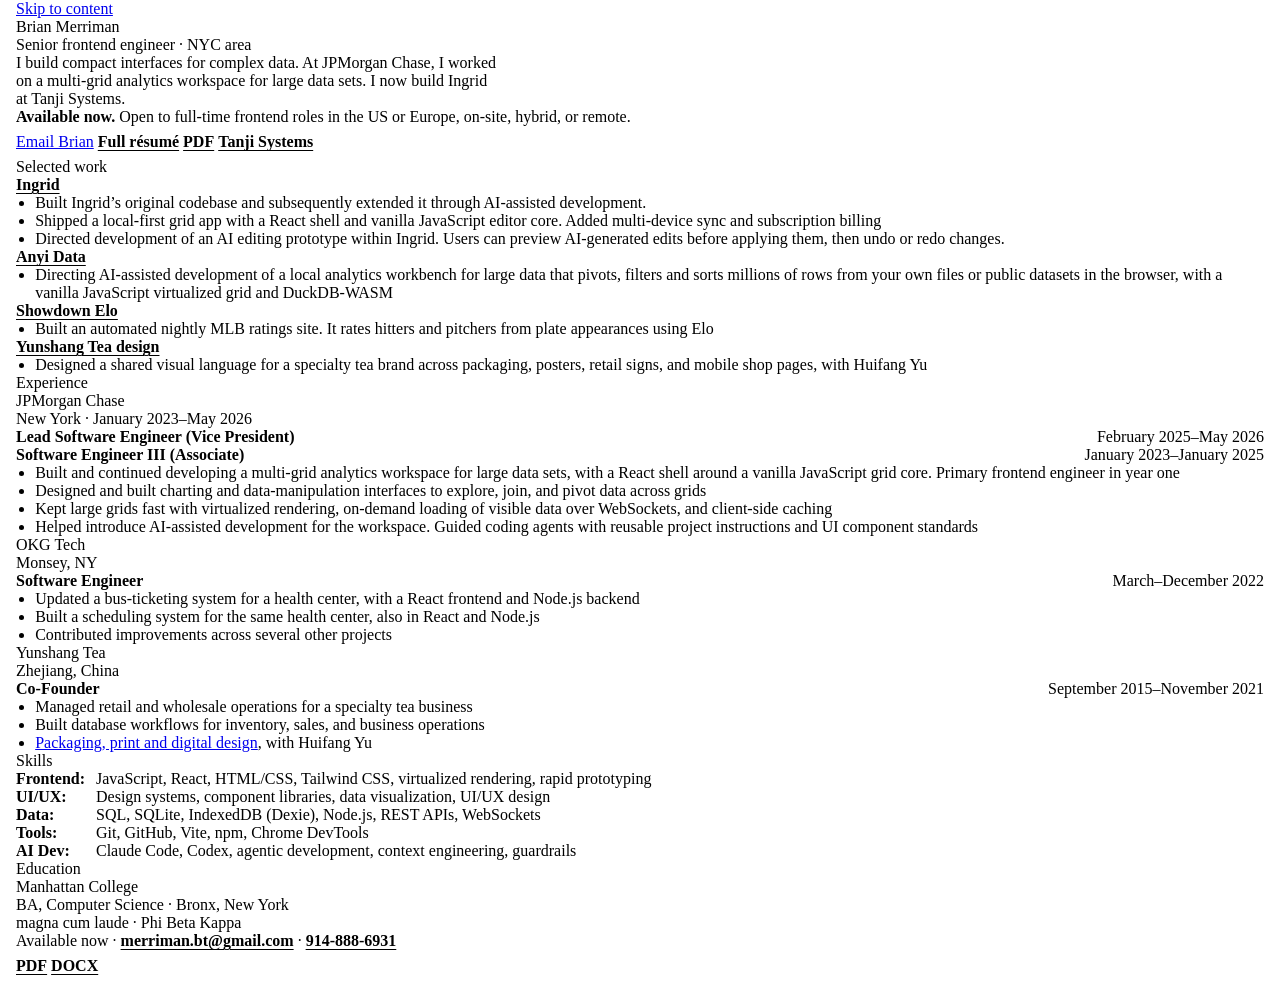
==== index.html @ 251524f6 "Anyi Data is released: the work-in-progress banner goes Co-Authored-By: Claude Opus 5.5 <noreply@ant" ====
<!doctype html>
<html lang="en">
<head>
<meta charset="utf-8">
<meta name="viewport" content="width=device-width, initial-scale=1">
<title>Brian Merriman — Senior Frontend Engineer</title>
<meta name="description" content="Senior frontend engineer for complex-data applications. Former Lead Software Engineer (Vice President) at JPMorgan Chase, with selected independent software projects. Open to full-time roles.">
<meta property="og:title" content="Brian Merriman — Senior Frontend Engineer">
<meta property="og:description" content="Senior frontend engineer for complex-data applications, based in the NYC area. Open to full-time roles in the US or Europe.">
<link rel="icon" href="favicon.svg" type="image/svg+xml">
<link rel="icon" href="favicon.ico" sizes="32x32">
<link rel="stylesheet" href="https://tanji.systems/fonts/fonts.css">
<link rel="stylesheet" href="https://tanji.systems/tokens.css">
<link rel="stylesheet" href="https://tanji.systems/public-web.css">
<style>
:root{color-scheme:light}
body{--keaiui-web-page-font-size:var(--text-size-web-subheading);margin:0;padding:0 16px 24px;color:var(--color-text);background:var(--color-surface-page);overflow-wrap:anywhere;
  font:var(--text-size-web-subheading)/1.55 var(--font-sans)}
.wrap{--keaiui-web-shell-width:720px}
.site-header{padding:var(--space-8) 0 var(--space-7);
  border-bottom:1px solid var(--color-border-strong)}
h1{margin:0;color:var(--color-text-strong);font:600 var(--text-size-web-display)/1.2 var(--font-serif)}
.role{margin:var(--space-4) 0 0;color:var(--color-text-muted);font-size:var(--text-size-web-body)}
.intro{max-width:60ch;margin:var(--space-6) 0 0;color:var(--color-text-strong);font:500 var(--text-size-web-lead)/1.45 var(--font-serif)}
.availability{margin:var(--space-6) 0 0;font-size:var(--text-size-web-body)}
.primary-links{gap:var(--space-6);margin-top:var(--space-6);font-size:var(--text-size-web-body)}
.primary-links a:not(.keaiui-web-action),.footer-links a{display:inline-flex;align-items:center;min-height:32px}
.primary-links a:not(.keaiui-web-action),.work-entry a,footer a{color:var(--color-accent);font-weight:600;
  text-underline-offset:3px}
.primary-links a:not(.keaiui-web-action):hover,.work-entry a:hover,footer a:hover{color:var(--color-accent-hover)}
footer a[href^="tel:"]{white-space:nowrap}
main section{padding:var(--space-7) 0}
main section + section{border-top:1px solid var(--color-border)}
section[aria-labelledby="work-heading"]{padding-inline:var(--space-6);background:var(--color-accent-tint)}
h2{margin:0 0 var(--space-5);color:var(--color-text-strong);font:600 var(--text-size-web-heading)/1.25 var(--font-serif)}
.work-entry + .work-entry{margin-top:var(--space-6);padding-top:var(--space-6);border-top:1px solid var(--color-border)}
.experience-entry + .experience-entry{margin-top:var(--space-6);padding-top:var(--space-6);border-top:1px solid var(--color-border)}
h3{margin:0;color:var(--color-text-strong);font:600 var(--text-size-web-subheading)/1.3 var(--font-serif)}
.job-meta{margin:var(--space-2) 0 0;color:var(--color-text-muted);font-size:var(--text-size-web-body)}
.job-progression{margin:var(--space-4) 0 0;color:var(--color-text-strong);font-size:var(--text-size-web-body)}
.job-roles{margin:var(--space-5) 0 0;font-size:var(--text-size-web-body)}
.job-roles > div{display:flex;flex-wrap:wrap;justify-content:space-between;column-gap:var(--space-6);row-gap:var(--space-1)}
.job-roles > div + div{margin-top:var(--space-4)}
.job-roles dt{flex:1 1 20rem;font-weight:600;color:var(--color-text-strong)}
.job-roles dd{margin:0;color:var(--color-text-muted)}
.work-entry ul,.experience-entry ul{margin:var(--space-4) 0 0;padding-left:1.2em}
.work-entry li,.experience-entry li{margin:0 0 var(--space-4)}
.work-entry li:last-child,.experience-entry li:last-child{margin-bottom:0}
.skills p{display:flex;gap:var(--space-4);margin:0 0 var(--space-5)}
.skills strong{flex:0 0 5em}
.skills span{flex:1;min-width:0}
.skills p:last-child{margin-bottom:0}
footer{padding:var(--space-6) 0;border-top:1px solid var(--color-border-strong);
  color:var(--color-text-muted);font-size:var(--text-size-web-body)}
.footer-links{gap:var(--space-6)}
@media (max-width:600px){
  .skills p{flex-direction:column;gap:var(--space-2)}
  .skills strong{flex-basis:auto}
}
@media (max-width:480px){
  body{padding-inline:12px}
  .site-header{padding-block:var(--space-7)}
  .primary-links,.footer-links{column-gap:16px;row-gap:0}
  .primary-links a:not(.keaiui-web-action),.footer-links a{min-height:44px}
  .work-entry h3 a{display:inline-flex;align-items:center;min-height:44px}
  .job-meta,footer{font-size:var(--text-size-web-body)}
}
</style>
</head>
<body class="keaiui-web-page">
<a class="keaiui-web-skip-link" href="#main">Skip to content</a>
<div class="wrap keaiui-web-shell">
<header class="site-header">
  <h1>Brian Merriman</h1>
  <p class="role">Senior frontend engineer · NYC area</p>
  <p class="intro">I build compact interfaces for complex data. At JPMorgan Chase, I worked on a multi-grid analytics workspace for large data sets. I now build Ingrid at Tanji Systems.</p>
  <p class="availability"><strong>Available now.</strong> Open to full-time frontend roles in the US or Europe, on-site, hybrid, or remote.</p>
  <nav class="primary-links keaiui-web-nav" aria-label="Contact and profile">
    <a class="keaiui-web-action keaiui-web-action-primary" href="mailto:merriman.bt@gmail.com">Email Brian</a>
    <a href="resume.html">Full résumé</a>
    <a href="resume.pdf" download="Brian_Merriman_Resume.pdf">PDF</a>
    <a href="https://tanji.systems/">Tanji Systems</a>
  </nav>
</header>

<main id="main">
<section aria-labelledby="work-heading">
  <h2 id="work-heading">Selected work</h2>
  <article class="work-entry">
    <h3><a href="https://ingrid.tanji.systems">Ingrid</a></h3>
    <ul>
      <li>Built Ingrid’s original codebase and subsequently extended it through AI-assisted development.</li>
      <li>Shipped a local-first grid app with a React shell and vanilla JavaScript editor core. Added multi-device sync and subscription billing</li>
      <li>Directed development of an AI editing prototype within Ingrid. Users can preview AI-generated edits before applying them, then undo or redo changes.</li>
    </ul>
  </article>
  <article class="work-entry">
    <h3><a href="https://anyi.tanji.systems">Anyi Data</a></h3>
    <ul>
      <li>Directing AI-assisted development of a local analytics workbench for large data that pivots, filters and sorts millions of rows from your own files or public datasets in the browser, with a vanilla JavaScript virtualized grid and DuckDB-WASM</li>
    </ul>
  </article>
  <article class="work-entry">
    <h3><a href="https://showdown.tanji.systems">Showdown Elo</a></h3>
    <ul>
      <li>Built an automated nightly MLB ratings site. It rates hitters and pitchers from plate appearances using Elo</li>
    </ul>
  </article>
  <article class="work-entry">
    <h3><a href="yunshang/">Yunshang Tea design</a></h3>
    <ul>
      <li>Designed a shared visual language for a specialty tea brand across packaging, posters, retail signs, and mobile shop pages, with Huifang Yu</li>
    </ul>
  </article>
</section>

<section aria-labelledby="experience-heading">
  <h2 id="experience-heading">Experience</h2>
  <article class="experience-entry">
    <h3>JPMorgan Chase</h3>
    <p class="job-meta">New York · January 2023–May 2026</p>
    <dl class="job-roles">
      <div><dt>Lead Software Engineer (Vice President)</dt><dd>February 2025–May 2026</dd></div>
      <div><dt>Software Engineer III (Associate)</dt><dd>January 2023–January 2025</dd></div>
    </dl>
    <ul>
      <li>Built and continued developing a multi-grid analytics workspace for large data sets, with a React shell around a vanilla JavaScript grid core. Primary frontend engineer in year one</li>
      <li>Designed and built charting and data-manipulation interfaces to explore, join, and pivot data across grids</li>
      <li>Kept large grids fast with virtualized rendering, on-demand loading of visible data over WebSockets, and client-side caching</li>
      <li>Helped introduce AI-assisted development for the workspace. Guided coding agents with reusable project instructions and UI component standards</li>
    </ul>
  </article>
  <article class="experience-entry">
    <h3>OKG Tech</h3>
    <p class="job-meta">Monsey, NY</p>
    <dl class="job-roles">
      <div><dt>Software Engineer</dt><dd>March–December 2022</dd></div>
    </dl>
    <ul>
      <li>Updated a bus-ticketing system for a health center, with a React frontend and Node.js backend</li>
      <li>Built a scheduling system for the same health center, also in React and Node.js</li>
      <li>Contributed improvements across several other projects</li>
    </ul>
  </article>
  <article class="experience-entry">
    <h3>Yunshang Tea</h3>
    <p class="job-meta">Zhejiang, China</p>
    <dl class="job-roles">
      <div><dt>Co-Founder</dt><dd>September 2015–November 2021</dd></div>
    </dl>
    <ul>
      <li>Managed retail and wholesale operations for a specialty tea business</li>
      <li>Built database workflows for inventory, sales, and business operations</li>
      <li><a href="yunshang/">Packaging, print and digital design</a>, with Huifang Yu</li>
    </ul>
  </article>
</section>

<section class="skills" aria-labelledby="skills-heading">
<h2 id="skills-heading">Skills</h2>
<p><strong>Frontend:</strong> <span>JavaScript, React, HTML/CSS, Tailwind CSS, virtualized rendering, rapid prototyping</span></p>
<p><strong>UI/UX:</strong> <span>Design systems, component libraries, data visualization, UI/UX design</span></p>
<p><strong>Data:</strong> <span>SQL, SQLite, IndexedDB (Dexie), Node.js, REST APIs, WebSockets</span></p>
<p><strong>Tools:</strong> <span>Git, GitHub, Vite, npm, Chrome DevTools</span></p>
<p><strong>AI Dev:</strong> <span>Claude Code, Codex, agentic development, context engineering, guardrails</span></p>
</section>

<section aria-labelledby="education-heading">
  <h2 id="education-heading">Education</h2>
  <article class="experience-entry">
    <h3>Manhattan College</h3>
    <p class="job-meta">BA, Computer Science · Bronx, New York</p>
    <p class="job-progression">magna cum laude · Phi Beta Kappa</p>
  </article>
</section>
</main>

<footer class="keaiui-web-footer">
  <span>Available now · <a href="mailto:merriman.bt@gmail.com">merriman.bt@gmail.com</a> · <a href="tel:+19148886931">914-888-6931</a></span>
  <nav class="footer-links keaiui-web-nav" aria-label="Résumé downloads">
    <a href="resume.pdf" download="Brian_Merriman_Resume.pdf">PDF</a>
    <a href="resume.docx" download="Brian_Merriman_Resume.docx">DOCX</a>
  </nav>
</footer>
</div>
</body>
</html>
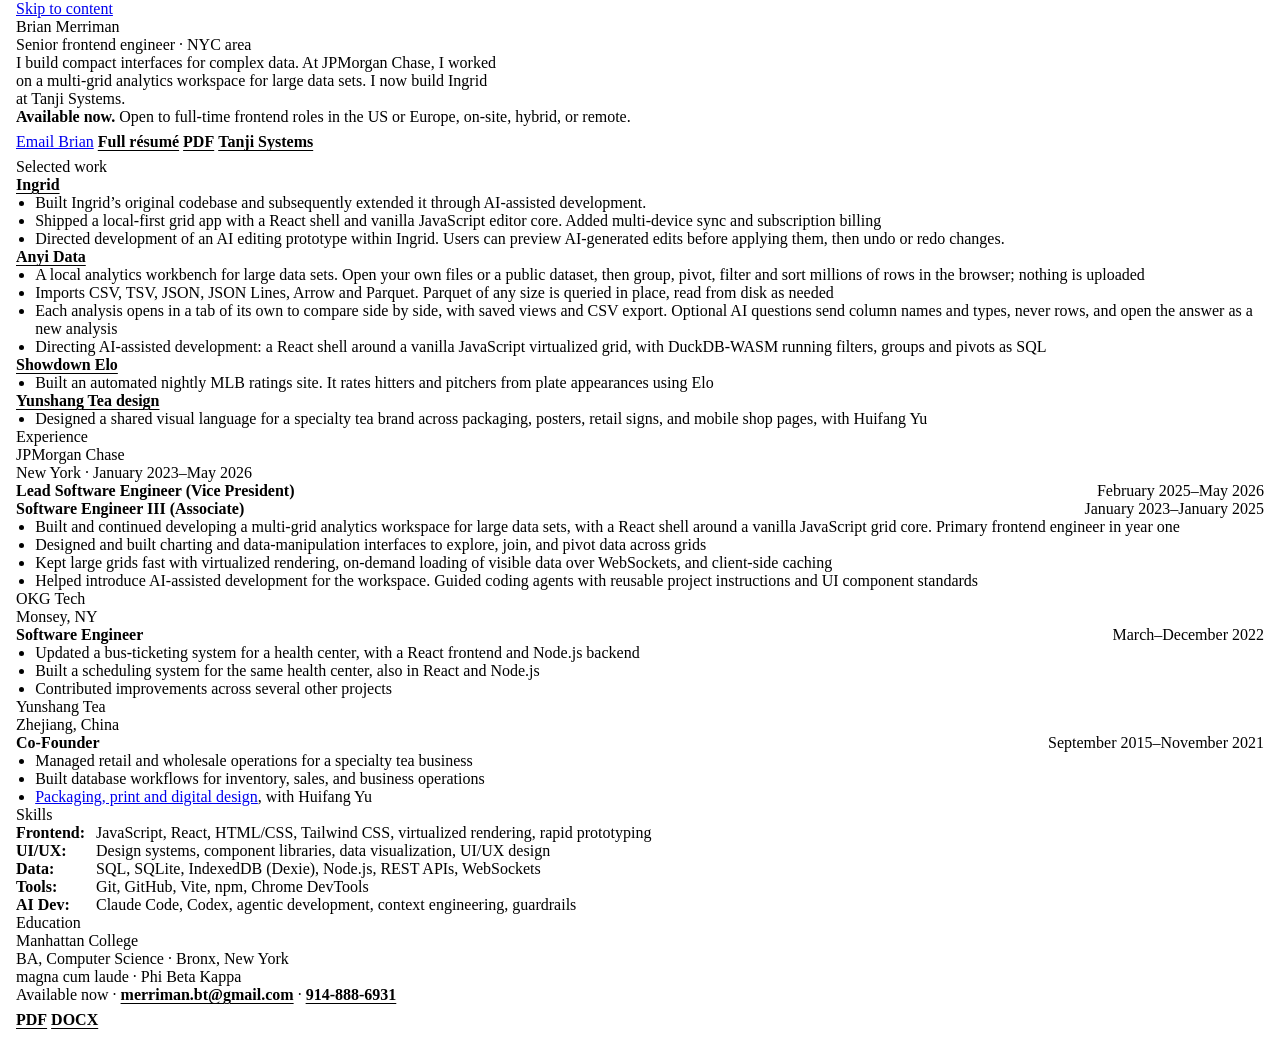
==== commit b2509221: "Anyi Data bullets and résumé entry; Yunshang: Digital design before signs, signs in use linked From " ====
--- a/index.html
+++ b/index.html
@@ -97,7 +97,10 @@
   <article class="work-entry">
     <h3><a href="https://anyi.tanji.systems">Anyi Data</a></h3>
     <ul>
-      <li>Directing AI-assisted development of a local analytics workbench for large data that pivots, filters and sorts millions of rows from your own files or public datasets in the browser, with a vanilla JavaScript virtualized grid and DuckDB-WASM</li>
+      <li>A local analytics workbench for large data sets. Open your own files or a public dataset, then group, pivot, filter and sort millions of rows in the browser; nothing is uploaded</li>
+      <li>Imports CSV, TSV, JSON, JSON Lines, Arrow and Parquet. Parquet of any size is queried in place, read from disk as needed</li>
+      <li>Each analysis opens in a tab of its own to compare side by side, with saved views and CSV export. Optional AI questions send column names and types, never rows, and open the answer as a new analysis</li>
+      <li>Directing AI-assisted development: a React shell around a vanilla JavaScript virtualized grid, with DuckDB-WASM running filters, groups and pivots as SQL</li>
     </ul>
   </article>
   <article class="work-entry">
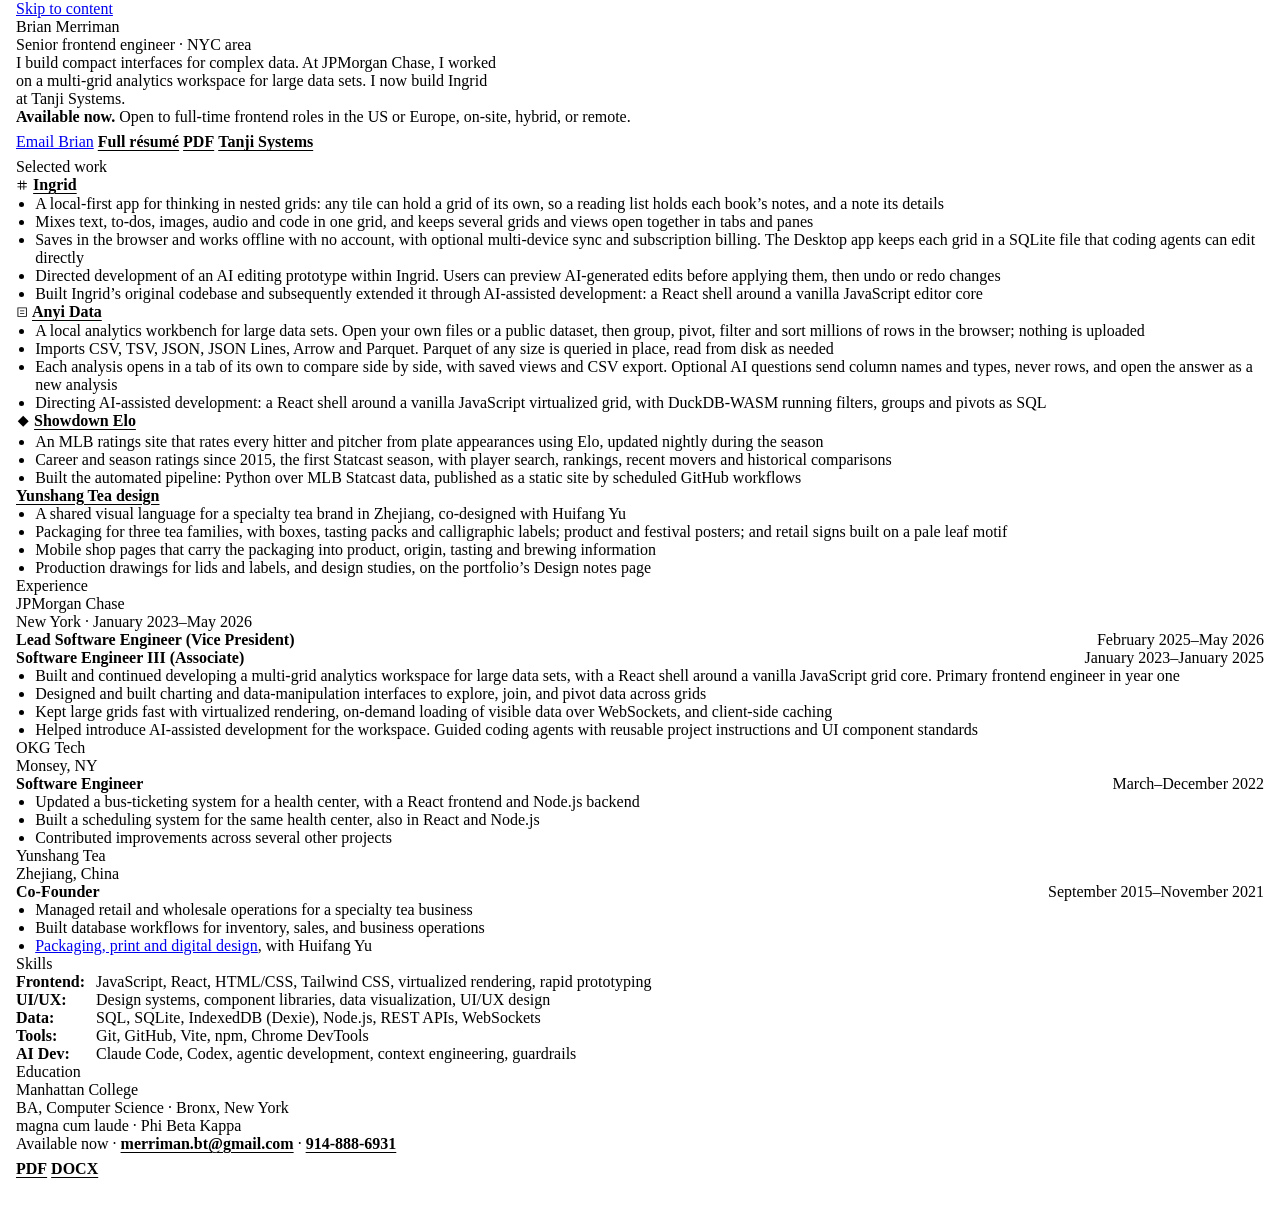
==== commit 662f16b3: "Fuller Selected work entries with product marks Co-Authored-By: Claude Opus 5.5 <noreply@anthropic.c" ====
--- a/index.html
+++ b/index.html
@@ -46,6 +46,12 @@
 .work-entry ul,.experience-entry ul{margin:var(--space-4) 0 0;padding-left:1.2em}
 .work-entry li,.experience-entry li{margin:0 0 var(--space-4)}
 .work-entry li:last-child,.experience-entry li:last-child{margin-bottom:0}
+/* A product's canonical mark beside its live name (docs/brand/README.md
+   lockup geometry): marks in green, the link's colour, sized per mark. */
+.work-lockup{display:inline-flex;align-items:center;gap:.23em}
+.work-lockup-ingrid{gap:.3em}
+.work-mark{display:inline-grid;place-items:center;flex:none;width:.77em;height:.77em}
+.work-mark-elo{width:.9em;height:.9em}
 .skills p{display:flex;gap:var(--space-4);margin:0 0 var(--space-5)}
 .skills strong{flex:0 0 5em}
 .skills span{flex:1;min-width:0}
@@ -87,15 +93,17 @@
 <section aria-labelledby="work-heading">
   <h2 id="work-heading">Selected work</h2>
   <article class="work-entry">
-    <h3><a href="https://ingrid.tanji.systems">Ingrid</a></h3>
-    <ul>
-      <li>Built Ingrid’s original codebase and subsequently extended it through AI-assisted development.</li>
-      <li>Shipped a local-first grid app with a React shell and vanilla JavaScript editor core. Added multi-device sync and subscription billing</li>
-      <li>Directed development of an AI editing prototype within Ingrid. Users can preview AI-generated edits before applying them, then undo or redo changes.</li>
-    </ul>
-  </article>
-  <article class="work-entry">
-    <h3><a href="https://anyi.tanji.systems">Anyi Data</a></h3>
+    <h3><a class="work-lockup work-lockup-ingrid" href="https://ingrid.tanji.systems"><svg class="work-mark work-mark-ingrid" xmlns="http://www.w3.org/2000/svg" viewBox="0 0 256 256" aria-hidden="true" focusable="false" fill="currentColor"><path d="M30.617 101.985L30.617 83.703L83.703 83.703L83.703 30.617L101.984 30.617L101.984 83.703L154.015 83.703L154.015 30.617L172.297 30.617L172.297 83.703L225.383 83.703L225.383 101.985L172.297 101.985L172.297 154.016L225.383 154.016L225.383 172.297L172.297 172.297L172.297 225.383L154.015 225.383L154.015 172.297L101.984 172.297L101.984 225.383L83.703 225.383L83.703 172.297L30.617 172.297L30.617 154.016L83.703 154.016L83.703 101.985ZM101.984 154.016L154.015 154.016L154.015 101.985L101.984 101.985Z"/></svg><span>Ingrid</span></a></h3>
+    <ul>
+      <li>A local-first app for thinking in nested grids: any tile can hold a grid of its own, so a reading list holds each book’s notes, and a note its details</li>
+      <li>Mixes text, to-dos, images, audio and code in one grid, and keeps several grids and views open together in tabs and panes</li>
+      <li>Saves in the browser and works offline with no account, with optional multi-device sync and subscription billing. The Desktop app keeps each grid in a SQLite file that coding agents can edit directly</li>
+      <li>Directed development of an AI editing prototype within Ingrid. Users can preview AI-generated edits before applying them, then undo or redo changes</li>
+      <li>Built Ingrid’s original codebase and subsequently extended it through AI-assisted development: a React shell around a vanilla JavaScript editor core</li>
+    </ul>
+  </article>
+  <article class="work-entry">
+    <h3><a class="work-lockup work-lockup-anyi" href="https://anyi.tanji.systems"><svg class="work-mark work-mark-anyi" xmlns="http://www.w3.org/2000/svg" viewBox="0 0 256 256" aria-hidden="true" focusable="false" fill="currentColor"><path fill-rule="evenodd" d="M30.62 30.62H225.38V225.38H30.62ZM48.9 48.9H207.1V207.1H48.9ZM83.7 92.86H172.3V111.14H83.7ZM83.7 144.86H172.3V163.14H83.7Z"/></svg><span>Anyi Data</span></a></h3>
     <ul>
       <li>A local analytics workbench for large data sets. Open your own files or a public dataset, then group, pivot, filter and sort millions of rows in the browser; nothing is uploaded</li>
       <li>Imports CSV, TSV, JSON, JSON Lines, Arrow and Parquet. Parquet of any size is queried in place, read from disk as needed</li>
@@ -104,15 +112,20 @@
     </ul>
   </article>
   <article class="work-entry">
-    <h3><a href="https://showdown.tanji.systems">Showdown Elo</a></h3>
-    <ul>
-      <li>Built an automated nightly MLB ratings site. It rates hitters and pitchers from plate appearances using Elo</li>
+    <h3><a class="work-lockup work-lockup-elo" href="https://showdown.tanji.systems"><svg class="work-mark work-mark-elo" xmlns="http://www.w3.org/2000/svg" viewBox="0 0 256 256" aria-hidden="true" focusable="false" fill="currentColor"><path d="M128.000 31.100L30.800 128.100L128.000 224.900L225.200 128.100Z"/></svg><span>Showdown Elo</span></a></h3>
+    <ul>
+      <li>An MLB ratings site that rates every hitter and pitcher from plate appearances using Elo, updated nightly during the season</li>
+      <li>Career and season ratings since 2015, the first Statcast season, with player search, rankings, recent movers and historical comparisons</li>
+      <li>Built the automated pipeline: Python over MLB Statcast data, published as a static site by scheduled GitHub workflows</li>
     </ul>
   </article>
   <article class="work-entry">
     <h3><a href="yunshang/">Yunshang Tea design</a></h3>
     <ul>
-      <li>Designed a shared visual language for a specialty tea brand across packaging, posters, retail signs, and mobile shop pages, with Huifang Yu</li>
+      <li>A shared visual language for a specialty tea brand in Zhejiang, co-designed with Huifang Yu</li>
+      <li>Packaging for three tea families, with boxes, tasting packs and calligraphic labels; product and festival posters; and retail signs built on a pale leaf motif</li>
+      <li>Mobile shop pages that carry the packaging into product, origin, tasting and brewing information</li>
+      <li>Production drawings for lids and labels, and design studies, on the portfolio’s Design notes page</li>
     </ul>
   </article>
 </section>
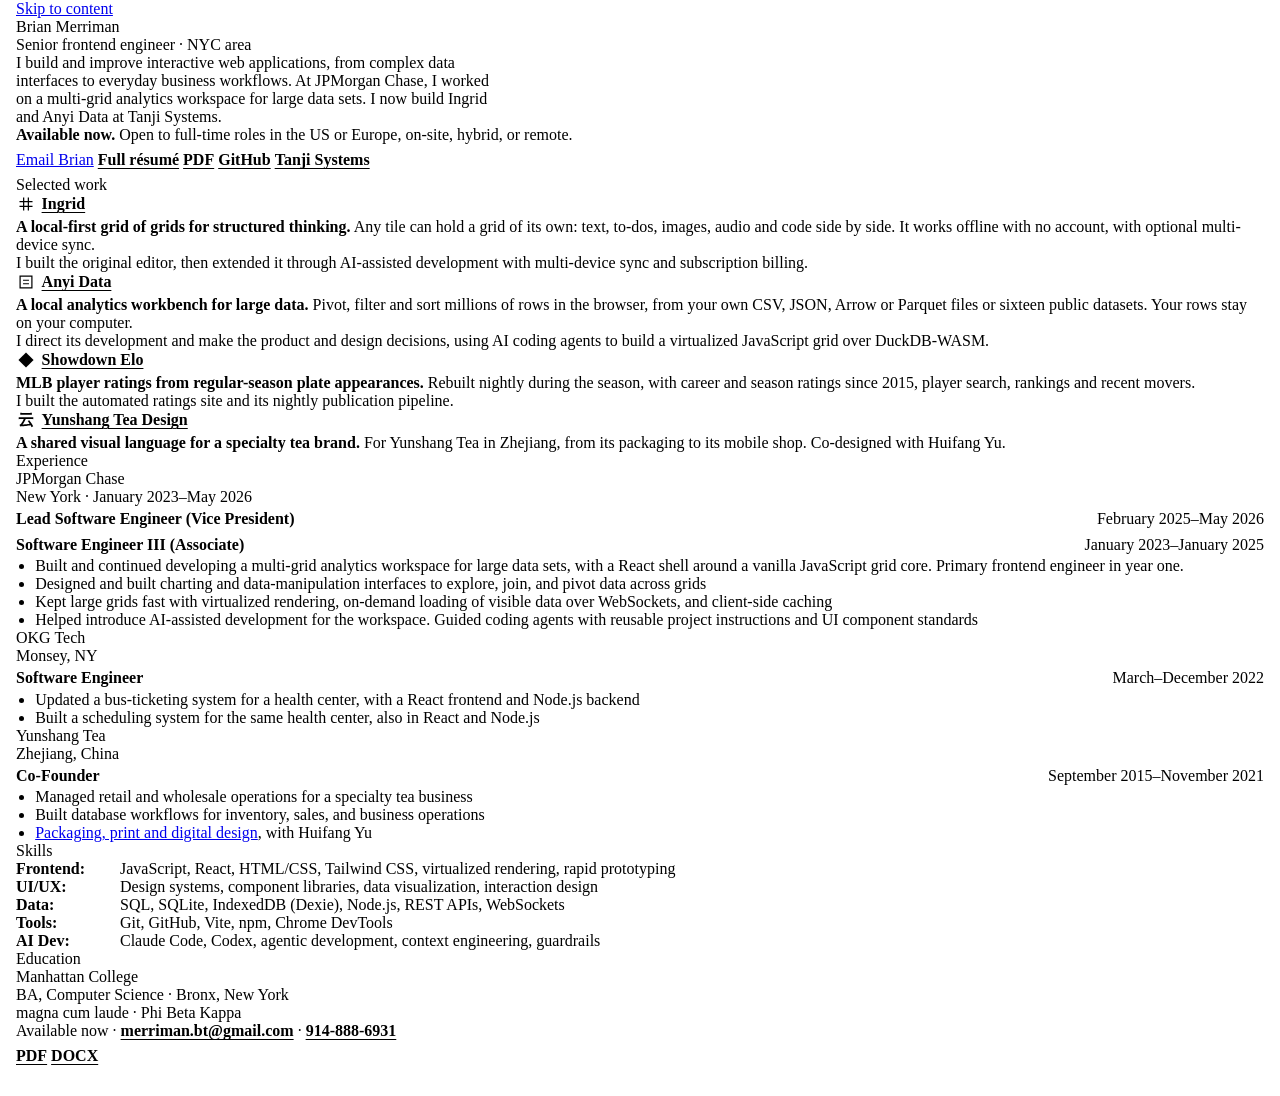
==== commit f5155b5f: "Sync merriman.xyz from tanji-systems dev d978ccd45: GitHub link, contribution lines, résumé fixes, Y" ====
--- a/index.html
+++ b/index.html
@@ -4,9 +4,12 @@
 <meta charset="utf-8">
 <meta name="viewport" content="width=device-width, initial-scale=1">
 <title>Brian Merriman — Senior Frontend Engineer</title>
-<meta name="description" content="Senior frontend engineer for complex-data applications. Former Lead Software Engineer (Vice President) at JPMorgan Chase, with selected independent software projects. Open to full-time roles.">
+<meta name="description" content="Senior frontend engineer for interactive web applications, based in the NYC area. Former Lead Software Engineer (Vice President) at JPMorgan Chase. Open to full-time roles in the US or Europe.">
+<link rel="canonical" href="https://merriman.xyz/">
+<meta property="og:type" content="website">
+<meta property="og:url" content="https://merriman.xyz/">
 <meta property="og:title" content="Brian Merriman — Senior Frontend Engineer">
-<meta property="og:description" content="Senior frontend engineer for complex-data applications, based in the NYC area. Open to full-time roles in the US or Europe.">
+<meta property="og:description" content="Senior frontend engineer for interactive web applications, based in the NYC area. Former Lead Software Engineer (Vice President) at JPMorgan Chase. Open to full-time roles in the US or Europe.">
 <link rel="icon" href="favicon.svg" type="image/svg+xml">
 <link rel="icon" href="favicon.ico" sizes="32x32">
 <link rel="stylesheet" href="https://tanji.systems/fonts/fonts.css">
@@ -32,28 +35,38 @@
 main section{padding:var(--space-7) 0}
 main section + section{border-top:1px solid var(--color-border)}
 section[aria-labelledby="work-heading"]{padding-inline:var(--space-6);background:var(--color-accent-tint)}
-h2{margin:0 0 var(--space-5);color:var(--color-text-strong);font:600 var(--text-size-web-heading)/1.25 var(--font-serif)}
+/* Type as on the Ingrid site (Brian, 2026-11-12: it feels best): section
+   headings 21.9px bold serif, entry titles 18.4px bold serif, text 18.4px,
+   meta lines (locations, dates, Role and Built with) 15px. */
+h2{margin:0 0 var(--space-5);color:var(--color-text-strong);font:700 var(--text-size-web-heading)/1.3 var(--font-serif)}
 .work-entry + .work-entry{margin-top:var(--space-6);padding-top:var(--space-6);border-top:1px solid var(--color-border)}
 .experience-entry + .experience-entry{margin-top:var(--space-6);padding-top:var(--space-6);border-top:1px solid var(--color-border)}
-h3{margin:0;color:var(--color-text-strong);font:600 var(--text-size-web-subheading)/1.3 var(--font-serif)}
+h3{margin:0;color:var(--color-text-strong);font:700 var(--text-size-web-subheading)/1.3 var(--font-serif)}
 .job-meta{margin:var(--space-2) 0 0;color:var(--color-text-muted);font-size:var(--text-size-web-body)}
 .job-progression{margin:var(--space-4) 0 0;color:var(--color-text-strong);font-size:var(--text-size-web-body)}
-.job-roles{margin:var(--space-5) 0 0;font-size:var(--text-size-web-body)}
+.job-roles{margin:var(--space-5) 0 0;font-size:var(--text-size-web-body);line-height:1.6}
 .job-roles > div{display:flex;flex-wrap:wrap;justify-content:space-between;column-gap:var(--space-6);row-gap:var(--space-1)}
 .job-roles > div + div{margin-top:var(--space-4)}
 .job-roles dt{flex:1 1 20rem;font-weight:600;color:var(--color-text-strong)}
 .job-roles dd{margin:0;color:var(--color-text-muted)}
-.work-entry ul,.experience-entry ul{margin:var(--space-4) 0 0;padding-left:1.2em}
+.work-entry ul,.experience-entry ul{margin:var(--space-5) 0 0;padding-left:1.2em}
+strong{font-weight:600}
 .work-entry li,.experience-entry li{margin:0 0 var(--space-4)}
 .work-entry li:last-child,.experience-entry li:last-child{margin-bottom:0}
 /* A product's canonical mark beside its live name (docs/brand/README.md
    lockup geometry): marks in green, the link's colour, sized per mark. */
-.work-lockup{display:inline-flex;align-items:center;gap:.23em}
-.work-lockup-ingrid{gap:.3em}
-.work-mark{display:inline-grid;place-items:center;flex:none;width:.77em;height:.77em}
-.work-mark-elo{width:.9em;height:.9em}
-.skills p{display:flex;gap:var(--space-4);margin:0 0 var(--space-5)}
-.skills strong{flex:0 0 5em}
+.work-lockup{display:inline-flex;align-items:center;gap:.35em}
+/* Every mark sits in one 1.25em column, drawn in proportion to the others
+   (⌗ and ⌸ .77em, 云 .82em as ※, ◆ .9em), so all four names start at one
+   line; its description sits indented under the name (1.6em of the
+   title's size). */
+.work-mark{box-sizing:border-box;display:block;flex:none;width:1.25em;height:1.25em}
+.work-mark-ingrid,.work-mark-anyi{padding:.09em}
+.work-mark-yunshang{padding:.055em}
+.work-lede,.work-role{margin:var(--space-4) 0 0 calc(1.6 * var(--text-size-web-subheading))}
+.work-role{margin-top:var(--space-2)}
+.skills p{display:flex;gap:var(--space-5);margin:0 0 var(--space-3)}
+.skills strong{flex:0 0 6.5rem}
 .skills span{flex:1;min-width:0}
 .skills p:last-child{margin-bottom:0}
 footer{padding:var(--space-6) 0;border-top:1px solid var(--color-border-strong);
@@ -69,7 +82,8 @@
   .primary-links,.footer-links{column-gap:16px;row-gap:0}
   .primary-links a:not(.keaiui-web-action),.footer-links a{min-height:44px}
   .work-entry h3 a{display:inline-flex;align-items:center;min-height:44px}
-  .job-meta,footer{font-size:var(--text-size-web-body)}
+  footer span a{display:inline-flex;align-items:center;min-height:44px}
+  .work-entry h3 a{margin-block:-8px}
 }
 </style>
 </head>
@@ -79,12 +93,13 @@
 <header class="site-header">
   <h1>Brian Merriman</h1>
   <p class="role">Senior frontend engineer · NYC area</p>
-  <p class="intro">I build compact interfaces for complex data. At JPMorgan Chase, I worked on a multi-grid analytics workspace for large data sets. I now build Ingrid at Tanji Systems.</p>
-  <p class="availability"><strong>Available now.</strong> Open to full-time frontend roles in the US or Europe, on-site, hybrid, or remote.</p>
+  <p class="intro">I build and improve interactive web applications, from complex data interfaces to everyday business workflows. At JPMorgan Chase, I worked on a multi-grid analytics workspace for large data sets. I now build Ingrid and Anyi Data at Tanji Systems.</p>
+  <p class="availability"><strong>Available now.</strong> Open to full-time roles in the US or Europe, on-site, hybrid, or remote.</p>
   <nav class="primary-links keaiui-web-nav" aria-label="Contact and profile">
     <a class="keaiui-web-action keaiui-web-action-primary" href="mailto:merriman.bt@gmail.com">Email Brian</a>
     <a href="resume.html">Full résumé</a>
     <a href="resume.pdf" download="Brian_Merriman_Resume.pdf">PDF</a>
+    <a href="https://github.com/merriman-xyz">GitHub</a>
     <a href="https://tanji.systems/">Tanji Systems</a>
   </nav>
 </header>
@@ -94,39 +109,22 @@
   <h2 id="work-heading">Selected work</h2>
   <article class="work-entry">
     <h3><a class="work-lockup work-lockup-ingrid" href="https://ingrid.tanji.systems"><svg class="work-mark work-mark-ingrid" xmlns="http://www.w3.org/2000/svg" viewBox="0 0 256 256" aria-hidden="true" focusable="false" fill="currentColor"><path d="M30.617 101.985L30.617 83.703L83.703 83.703L83.703 30.617L101.984 30.617L101.984 83.703L154.015 83.703L154.015 30.617L172.297 30.617L172.297 83.703L225.383 83.703L225.383 101.985L172.297 101.985L172.297 154.016L225.383 154.016L225.383 172.297L172.297 172.297L172.297 225.383L154.015 225.383L154.015 172.297L101.984 172.297L101.984 225.383L83.703 225.383L83.703 172.297L30.617 172.297L30.617 154.016L83.703 154.016L83.703 101.985ZM101.984 154.016L154.015 154.016L154.015 101.985L101.984 101.985Z"/></svg><span>Ingrid</span></a></h3>
-    <ul>
-      <li>A local-first app for thinking in nested grids: any tile can hold a grid of its own, so a reading list holds each book’s notes, and a note its details</li>
-      <li>Mixes text, to-dos, images, audio and code in one grid, and keeps several grids and views open together in tabs and panes</li>
-      <li>Saves in the browser and works offline with no account, with optional multi-device sync and subscription billing. The Desktop app keeps each grid in a SQLite file that coding agents can edit directly</li>
-      <li>Directed development of an AI editing prototype within Ingrid. Users can preview AI-generated edits before applying them, then undo or redo changes</li>
-      <li>Built Ingrid’s original codebase and subsequently extended it through AI-assisted development: a React shell around a vanilla JavaScript editor core</li>
-    </ul>
+    <p class="work-lede"><strong>A local-first grid of grids for structured thinking.</strong> Any tile can hold a grid of its own: text, to-dos, images, audio and code side by side. It works offline with no account, with optional multi-device sync.</p>
+    <p class="work-role">I built the original editor, then extended it through AI-assisted development with multi-device sync and subscription billing.</p>
   </article>
   <article class="work-entry">
     <h3><a class="work-lockup work-lockup-anyi" href="https://anyi.tanji.systems"><svg class="work-mark work-mark-anyi" xmlns="http://www.w3.org/2000/svg" viewBox="0 0 256 256" aria-hidden="true" focusable="false" fill="currentColor"><path fill-rule="evenodd" d="M30.62 30.62H225.38V225.38H30.62ZM48.9 48.9H207.1V207.1H48.9ZM83.7 92.86H172.3V111.14H83.7ZM83.7 144.86H172.3V163.14H83.7Z"/></svg><span>Anyi Data</span></a></h3>
-    <ul>
-      <li>A local analytics workbench for large data sets. Open your own files or a public dataset, then group, pivot, filter and sort millions of rows in the browser; nothing is uploaded</li>
-      <li>Imports CSV, TSV, JSON, JSON Lines, Arrow and Parquet. Parquet of any size is queried in place, read from disk as needed</li>
-      <li>Each analysis opens in a tab of its own to compare side by side, with saved views and CSV export. Optional AI questions send column names and types, never rows, and open the answer as a new analysis</li>
-      <li>Directing AI-assisted development: a React shell around a vanilla JavaScript virtualized grid, with DuckDB-WASM running filters, groups and pivots as SQL</li>
-    </ul>
+    <p class="work-lede"><strong>A local analytics workbench for large data.</strong> Pivot, filter and sort millions of rows in the browser, from your own CSV, JSON, Arrow or Parquet files or sixteen public datasets. Your rows stay on your computer.</p>
+    <p class="work-role">I direct its development and make the product and design decisions, using AI coding agents to build a virtualized JavaScript grid over DuckDB-WASM.</p>
   </article>
   <article class="work-entry">
     <h3><a class="work-lockup work-lockup-elo" href="https://showdown.tanji.systems"><svg class="work-mark work-mark-elo" xmlns="http://www.w3.org/2000/svg" viewBox="0 0 256 256" aria-hidden="true" focusable="false" fill="currentColor"><path d="M128.000 31.100L30.800 128.100L128.000 224.900L225.200 128.100Z"/></svg><span>Showdown Elo</span></a></h3>
-    <ul>
-      <li>An MLB ratings site that rates every hitter and pitcher from plate appearances using Elo, updated nightly during the season</li>
-      <li>Career and season ratings since 2015, the first Statcast season, with player search, rankings, recent movers and historical comparisons</li>
-      <li>Built the automated pipeline: Python over MLB Statcast data, published as a static site by scheduled GitHub workflows</li>
-    </ul>
-  </article>
-  <article class="work-entry">
-    <h3><a href="yunshang/">Yunshang Tea design</a></h3>
-    <ul>
-      <li>A shared visual language for a specialty tea brand in Zhejiang, co-designed with Huifang Yu</li>
-      <li>Packaging for three tea families, with boxes, tasting packs and calligraphic labels; product and festival posters; and retail signs built on a pale leaf motif</li>
-      <li>Mobile shop pages that carry the packaging into product, origin, tasting and brewing information</li>
-      <li>Production drawings for lids and labels, and design studies, on the portfolio’s Design notes page</li>
-    </ul>
+    <p class="work-lede"><strong>MLB player ratings from regular-season plate appearances.</strong> Rebuilt nightly during the season, with career and season ratings since 2015, player search, rankings and recent movers.</p>
+    <p class="work-role">I built the automated ratings site and its nightly publication pipeline.</p>
+  </article>
+  <article class="work-entry">
+    <h3><a class="work-lockup work-lockup-yunshang" href="yunshang/"><svg class="work-mark work-mark-yunshang" xmlns="http://www.w3.org/2000/svg" viewBox="0 0 256 256" aria-hidden="true" focusable="false" fill="currentColor"><path d="M201.802 114.508C212.180 114.508 221.405 114.969 230.400 115.892V89.369C222.097 90.292 214.717 90.753 201.571 90.753H54.429C41.283 90.753 33.903 90.292 25.600 89.369V115.892C34.364 114.969 41.975 114.508 54.198 114.508H96.404C84.872 140.108 75.186 157.175 58.811 181.622C53.045 188.310 47.510 191.539 37.823 193.614L44.281 220.137C54.429 218.523 58.119 218.061 69.420 217.139C107.474 214.602 122.234 213.218 145.528 209.989C169.514 206.991 179.892 205.377 192.346 202.840C196.497 210.450 198.342 213.910 205.953 228.209L229.016 214.832C209.874 180.468 195.805 159.481 173.204 130.883L151.294 141.723C165.132 159.712 171.359 168.245 179.431 181.160C162.364 184.389 138.840 187.849 126.616 188.771C98.018 191.077 98.018 191.077 79.106 192.692C88.562 179.315 94.328 170.782 103.323 155.330C112.548 139.416 113.470 137.341 124.771 114.508ZM210.105 27.791C202.494 28.714 195.114 29.175 181.737 29.175H75.877C63.654 29.175 55.351 28.714 47.510 27.791V54.083C55.582 53.160 61.578 52.930 75.877 52.930H181.737C196.267 52.930 202.724 53.160 210.105 54.083Z"/></svg><span>Yunshang Tea Design</span></a></h3>
+    <p class="work-lede"><strong>A shared visual language for a specialty tea brand.</strong> For Yunshang Tea in Zhejiang, from its packaging to its mobile shop. Co-designed with Huifang Yu.</p>
   </article>
 </section>
 
@@ -140,7 +138,7 @@
       <div><dt>Software Engineer III (Associate)</dt><dd>January 2023–January 2025</dd></div>
     </dl>
     <ul>
-      <li>Built and continued developing a multi-grid analytics workspace for large data sets, with a React shell around a vanilla JavaScript grid core. Primary frontend engineer in year one</li>
+      <li>Built and continued developing a multi-grid analytics workspace for large data sets, with a React shell around a vanilla JavaScript grid core. Primary frontend engineer in year one.</li>
       <li>Designed and built charting and data-manipulation interfaces to explore, join, and pivot data across grids</li>
       <li>Kept large grids fast with virtualized rendering, on-demand loading of visible data over WebSockets, and client-side caching</li>
       <li>Helped introduce AI-assisted development for the workspace. Guided coding agents with reusable project instructions and UI component standards</li>
@@ -155,7 +153,6 @@
     <ul>
       <li>Updated a bus-ticketing system for a health center, with a React frontend and Node.js backend</li>
       <li>Built a scheduling system for the same health center, also in React and Node.js</li>
-      <li>Contributed improvements across several other projects</li>
     </ul>
   </article>
   <article class="experience-entry">
@@ -175,7 +172,7 @@
 <section class="skills" aria-labelledby="skills-heading">
 <h2 id="skills-heading">Skills</h2>
 <p><strong>Frontend:</strong> <span>JavaScript, React, HTML/CSS, Tailwind CSS, virtualized rendering, rapid prototyping</span></p>
-<p><strong>UI/UX:</strong> <span>Design systems, component libraries, data visualization, UI/UX design</span></p>
+<p><strong>UI/UX:</strong> <span>Design systems, component libraries, data visualization, interaction design</span></p>
 <p><strong>Data:</strong> <span>SQL, SQLite, IndexedDB (Dexie), Node.js, REST APIs, WebSockets</span></p>
 <p><strong>Tools:</strong> <span>Git, GitHub, Vite, npm, Chrome DevTools</span></p>
 <p><strong>AI Dev:</strong> <span>Claude Code, Codex, agentic development, context engineering, guardrails</span></p>
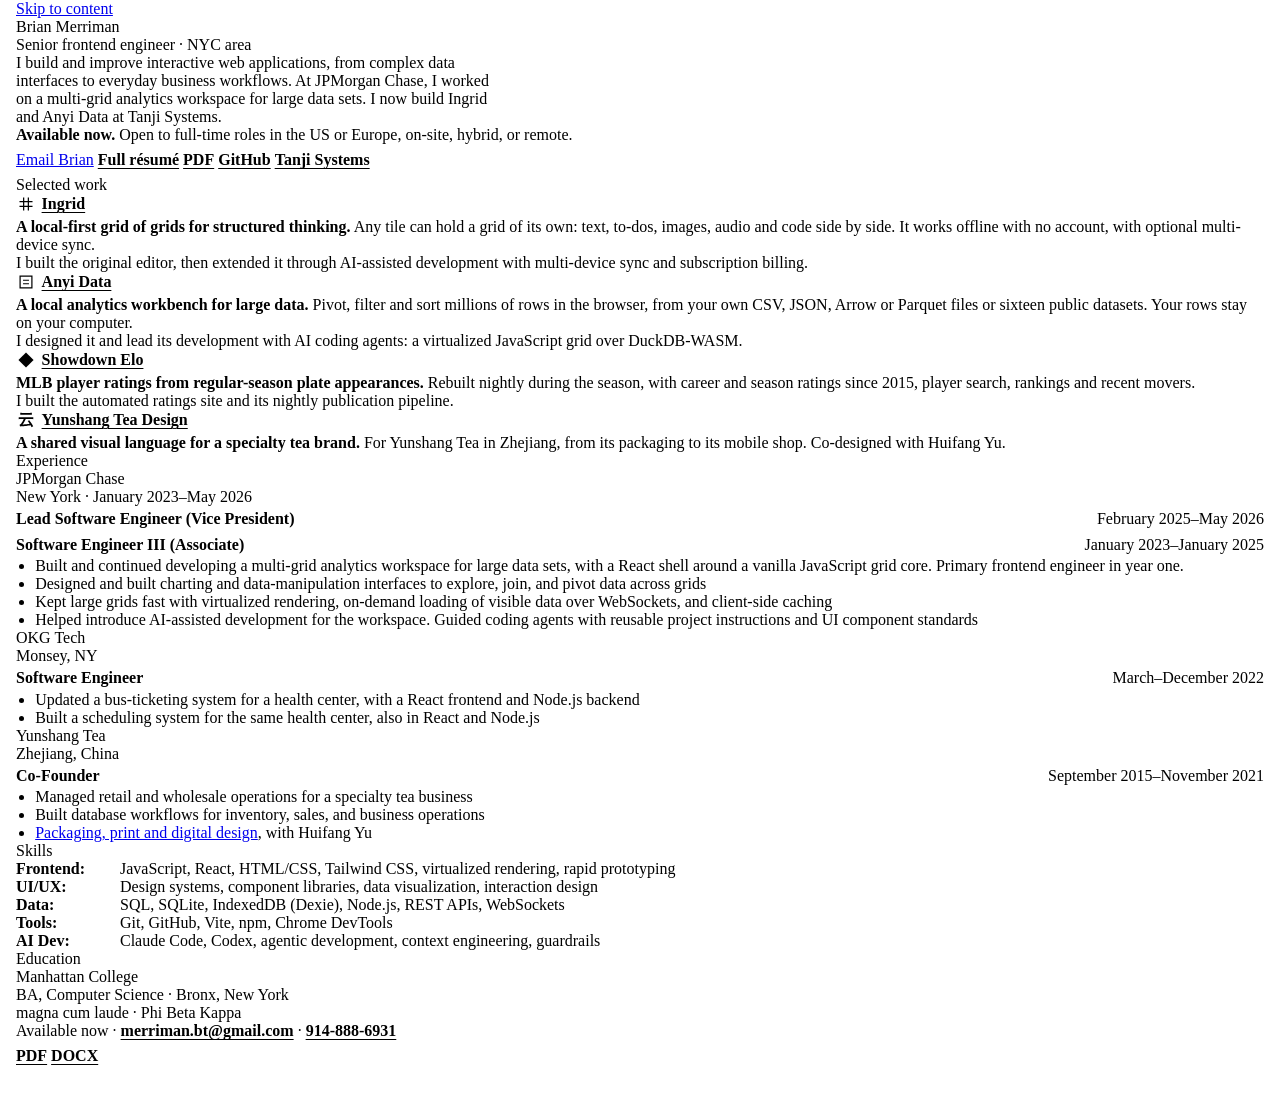
==== commit 69757a85: "Plainer Anyi role line" ====
--- a/index.html
+++ b/index.html
@@ -64,7 +64,7 @@
 .work-mark-ingrid,.work-mark-anyi{padding:.09em}
 .work-mark-yunshang{padding:.055em}
 .work-lede,.work-role{margin:var(--space-4) 0 0 calc(1.6 * var(--text-size-web-subheading))}
-.work-role{margin-top:var(--space-2)}
+.work-role{margin-top:var(--space-3);color:var(--color-text-muted);font-size:var(--text-size-web-body)}
 .skills p{display:flex;gap:var(--space-5);margin:0 0 var(--space-3)}
 .skills strong{flex:0 0 6.5rem}
 .skills span{flex:1;min-width:0}
@@ -115,7 +115,7 @@
   <article class="work-entry">
     <h3><a class="work-lockup work-lockup-anyi" href="https://anyi.tanji.systems"><svg class="work-mark work-mark-anyi" xmlns="http://www.w3.org/2000/svg" viewBox="0 0 256 256" aria-hidden="true" focusable="false" fill="currentColor"><path fill-rule="evenodd" d="M30.62 30.62H225.38V225.38H30.62ZM48.9 48.9H207.1V207.1H48.9ZM83.7 92.86H172.3V111.14H83.7ZM83.7 144.86H172.3V163.14H83.7Z"/></svg><span>Anyi Data</span></a></h3>
     <p class="work-lede"><strong>A local analytics workbench for large data.</strong> Pivot, filter and sort millions of rows in the browser, from your own CSV, JSON, Arrow or Parquet files or sixteen public datasets. Your rows stay on your computer.</p>
-    <p class="work-role">I direct its development and make the product and design decisions, using AI coding agents to build a virtualized JavaScript grid over DuckDB-WASM.</p>
+    <p class="work-role">I designed it and lead its development with AI coding agents: a virtualized JavaScript grid over DuckDB-WASM.</p>
   </article>
   <article class="work-entry">
     <h3><a class="work-lockup work-lockup-elo" href="https://showdown.tanji.systems"><svg class="work-mark work-mark-elo" xmlns="http://www.w3.org/2000/svg" viewBox="0 0 256 256" aria-hidden="true" focusable="false" fill="currentColor"><path d="M128.000 31.100L30.800 128.100L128.000 224.900L225.200 128.100Z"/></svg><span>Showdown Elo</span></a></h3>
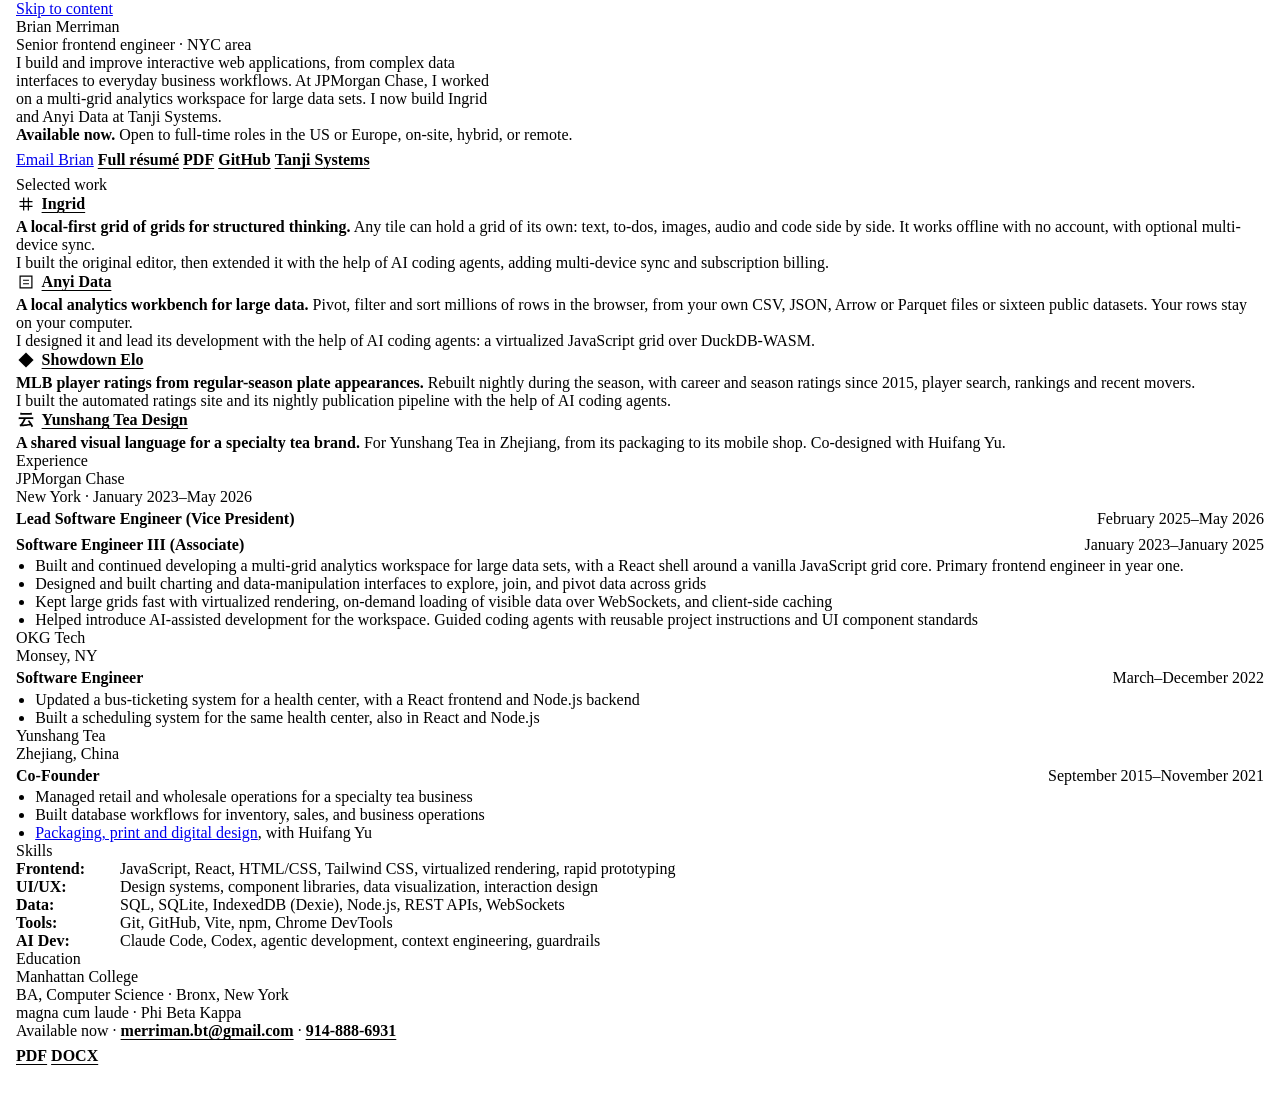
==== commit d9151078: "One AI credit wording for every project" ====
--- a/index.html
+++ b/index.html
@@ -110,17 +110,17 @@
   <article class="work-entry">
     <h3><a class="work-lockup work-lockup-ingrid" href="https://ingrid.tanji.systems"><svg class="work-mark work-mark-ingrid" xmlns="http://www.w3.org/2000/svg" viewBox="0 0 256 256" aria-hidden="true" focusable="false" fill="currentColor"><path d="M30.617 101.985L30.617 83.703L83.703 83.703L83.703 30.617L101.984 30.617L101.984 83.703L154.015 83.703L154.015 30.617L172.297 30.617L172.297 83.703L225.383 83.703L225.383 101.985L172.297 101.985L172.297 154.016L225.383 154.016L225.383 172.297L172.297 172.297L172.297 225.383L154.015 225.383L154.015 172.297L101.984 172.297L101.984 225.383L83.703 225.383L83.703 172.297L30.617 172.297L30.617 154.016L83.703 154.016L83.703 101.985ZM101.984 154.016L154.015 154.016L154.015 101.985L101.984 101.985Z"/></svg><span>Ingrid</span></a></h3>
     <p class="work-lede"><strong>A local-first grid of grids for structured thinking.</strong> Any tile can hold a grid of its own: text, to-dos, images, audio and code side by side. It works offline with no account, with optional multi-device sync.</p>
-    <p class="work-role">I built the original editor, then extended it through AI-assisted development with multi-device sync and subscription billing.</p>
+    <p class="work-role">I built the original editor, then extended it with the help of AI coding agents, adding multi-device sync and subscription billing.</p>
   </article>
   <article class="work-entry">
     <h3><a class="work-lockup work-lockup-anyi" href="https://anyi.tanji.systems"><svg class="work-mark work-mark-anyi" xmlns="http://www.w3.org/2000/svg" viewBox="0 0 256 256" aria-hidden="true" focusable="false" fill="currentColor"><path fill-rule="evenodd" d="M30.62 30.62H225.38V225.38H30.62ZM48.9 48.9H207.1V207.1H48.9ZM83.7 92.86H172.3V111.14H83.7ZM83.7 144.86H172.3V163.14H83.7Z"/></svg><span>Anyi Data</span></a></h3>
     <p class="work-lede"><strong>A local analytics workbench for large data.</strong> Pivot, filter and sort millions of rows in the browser, from your own CSV, JSON, Arrow or Parquet files or sixteen public datasets. Your rows stay on your computer.</p>
-    <p class="work-role">I designed it and lead its development with AI coding agents: a virtualized JavaScript grid over DuckDB-WASM.</p>
+    <p class="work-role">I designed it and lead its development with the help of AI coding agents: a virtualized JavaScript grid over DuckDB-WASM.</p>
   </article>
   <article class="work-entry">
     <h3><a class="work-lockup work-lockup-elo" href="https://showdown.tanji.systems"><svg class="work-mark work-mark-elo" xmlns="http://www.w3.org/2000/svg" viewBox="0 0 256 256" aria-hidden="true" focusable="false" fill="currentColor"><path d="M128.000 31.100L30.800 128.100L128.000 224.900L225.200 128.100Z"/></svg><span>Showdown Elo</span></a></h3>
     <p class="work-lede"><strong>MLB player ratings from regular-season plate appearances.</strong> Rebuilt nightly during the season, with career and season ratings since 2015, player search, rankings and recent movers.</p>
-    <p class="work-role">I built the automated ratings site and its nightly publication pipeline.</p>
+    <p class="work-role">I built the automated ratings site and its nightly publication pipeline with the help of AI coding agents.</p>
   </article>
   <article class="work-entry">
     <h3><a class="work-lockup work-lockup-yunshang" href="yunshang/"><svg class="work-mark work-mark-yunshang" xmlns="http://www.w3.org/2000/svg" viewBox="0 0 256 256" aria-hidden="true" focusable="false" fill="currentColor"><path d="M201.802 114.508C212.180 114.508 221.405 114.969 230.400 115.892V89.369C222.097 90.292 214.717 90.753 201.571 90.753H54.429C41.283 90.753 33.903 90.292 25.600 89.369V115.892C34.364 114.969 41.975 114.508 54.198 114.508H96.404C84.872 140.108 75.186 157.175 58.811 181.622C53.045 188.310 47.510 191.539 37.823 193.614L44.281 220.137C54.429 218.523 58.119 218.061 69.420 217.139C107.474 214.602 122.234 213.218 145.528 209.989C169.514 206.991 179.892 205.377 192.346 202.840C196.497 210.450 198.342 213.910 205.953 228.209L229.016 214.832C209.874 180.468 195.805 159.481 173.204 130.883L151.294 141.723C165.132 159.712 171.359 168.245 179.431 181.160C162.364 184.389 138.840 187.849 126.616 188.771C98.018 191.077 98.018 191.077 79.106 192.692C88.562 179.315 94.328 170.782 103.323 155.330C112.548 139.416 113.470 137.341 124.771 114.508ZM210.105 27.791C202.494 28.714 195.114 29.175 181.737 29.175H75.877C63.654 29.175 55.351 28.714 47.510 27.791V54.083C55.582 53.160 61.578 52.930 75.877 52.930H181.737C196.267 52.930 202.724 53.160 210.105 54.083Z"/></svg><span>Yunshang Tea Design</span></a></h3>
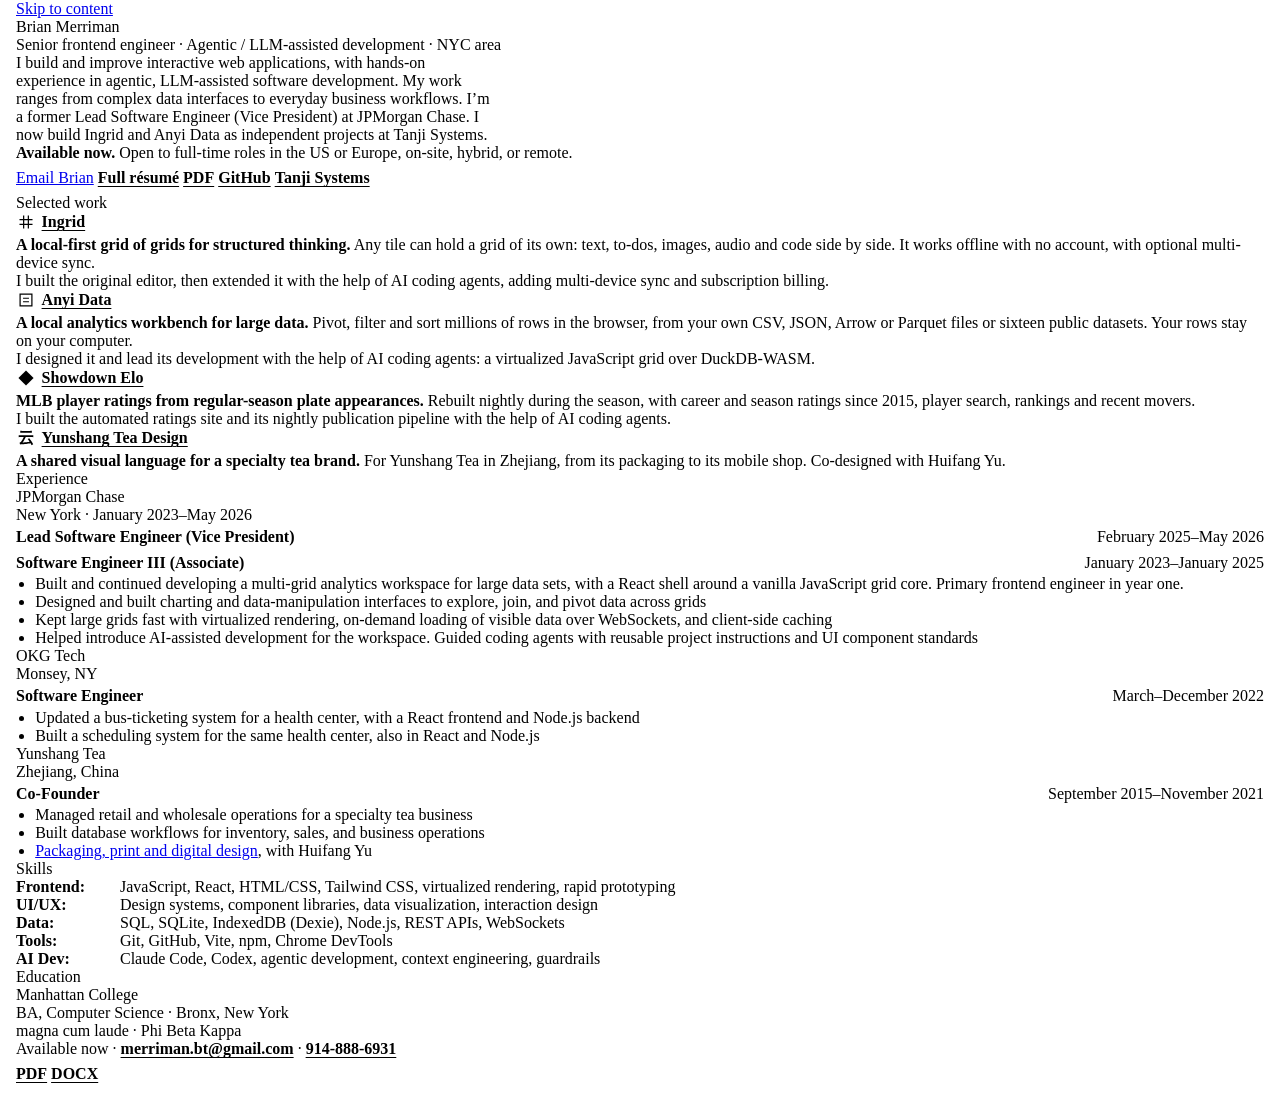
==== commit 44be6d02: "Emphasize agentic LLM-assisted development in professional summaries Publish checked tanji-systems c" ====
--- a/index.html
+++ b/index.html
@@ -3,13 +3,13 @@
 <head>
 <meta charset="utf-8">
 <meta name="viewport" content="width=device-width, initial-scale=1">
-<title>Brian Merriman — Senior Frontend Engineer</title>
-<meta name="description" content="Senior frontend engineer for interactive web applications, based in the NYC area. Former Lead Software Engineer (Vice President) at JPMorgan Chase. Open to full-time roles in the US or Europe.">
+<title>Brian Merriman — Senior Frontend Engineer | Agentic / LLM-Assisted Development</title>
+<meta name="description" content="Senior frontend engineer with hands-on experience in agentic, LLM-assisted software development, based in the NYC area. Former Lead Software Engineer (Vice President) at JPMorgan Chase. Open to full-time roles in the US or Europe.">
 <link rel="canonical" href="https://merriman.xyz/">
 <meta property="og:type" content="website">
 <meta property="og:url" content="https://merriman.xyz/">
-<meta property="og:title" content="Brian Merriman — Senior Frontend Engineer">
-<meta property="og:description" content="Senior frontend engineer for interactive web applications, based in the NYC area. Former Lead Software Engineer (Vice President) at JPMorgan Chase. Open to full-time roles in the US or Europe.">
+<meta property="og:title" content="Brian Merriman — Senior Frontend Engineer | Agentic / LLM-Assisted Development">
+<meta property="og:description" content="Senior frontend engineer with hands-on experience in agentic, LLM-assisted software development, based in the NYC area. Former Lead Software Engineer (Vice President) at JPMorgan Chase. Open to full-time roles in the US or Europe.">
 <link rel="icon" href="favicon.svg" type="image/svg+xml">
 <link rel="icon" href="favicon.ico" sizes="32x32">
 <link rel="stylesheet" href="https://tanji.systems/fonts/fonts.css">
@@ -92,8 +92,8 @@
 <div class="wrap keaiui-web-shell">
 <header class="site-header">
   <h1>Brian Merriman</h1>
-  <p class="role">Senior frontend engineer · NYC area</p>
-  <p class="intro">I build and improve interactive web applications, from complex data interfaces to everyday business workflows. At JPMorgan Chase, I worked on a multi-grid analytics workspace for large data sets. I now build Ingrid and Anyi Data at Tanji Systems.</p>
+  <p class="role">Senior frontend engineer · Agentic / LLM-assisted development · NYC area</p>
+  <p class="intro">I build and improve interactive web applications, with hands-on experience in agentic, LLM-assisted software development. My work ranges from complex data interfaces to everyday business workflows. I’m a former Lead Software Engineer (Vice President) at JPMorgan Chase. I now build Ingrid and Anyi Data as independent projects at Tanji Systems.</p>
   <p class="availability"><strong>Available now.</strong> Open to full-time roles in the US or Europe, on-site, hybrid, or remote.</p>
   <nav class="primary-links keaiui-web-nav" aria-label="Contact and profile">
     <a class="keaiui-web-action keaiui-web-action-primary" href="mailto:merriman.bt@gmail.com">Email Brian</a>
